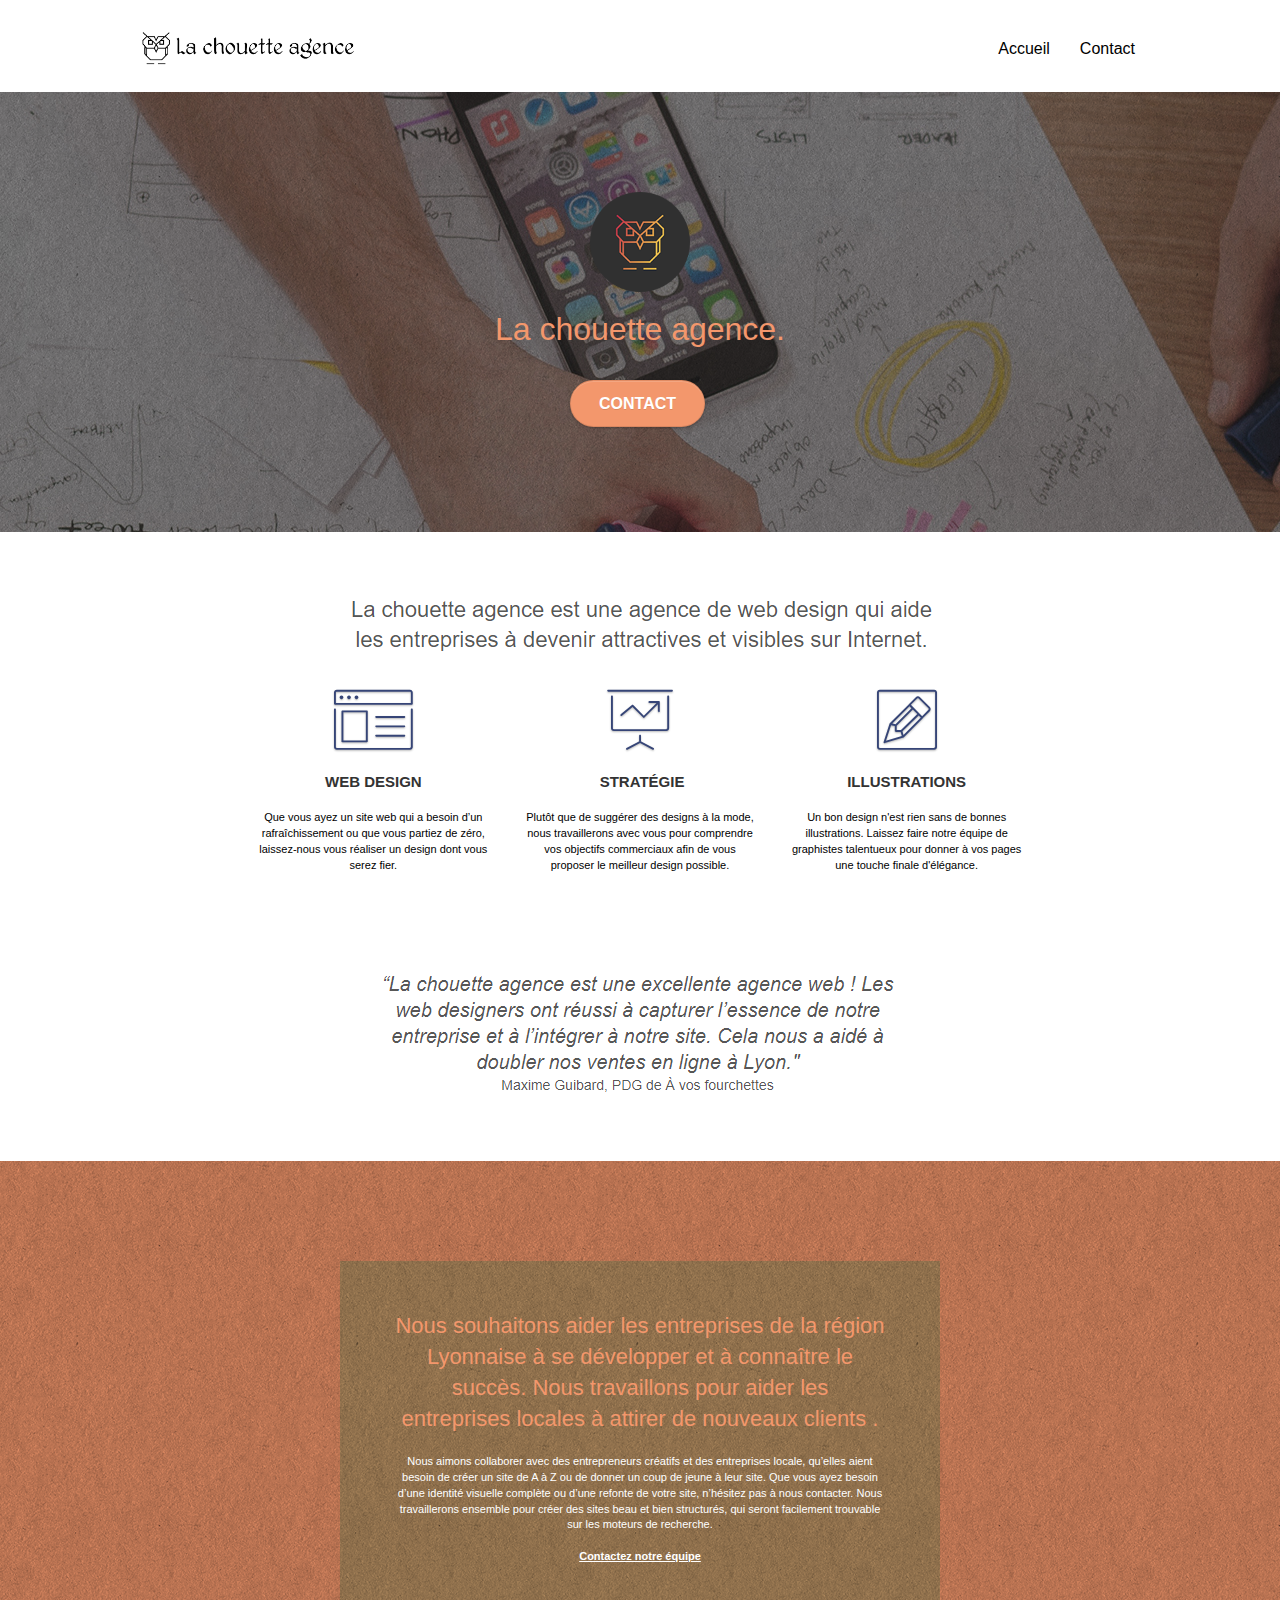
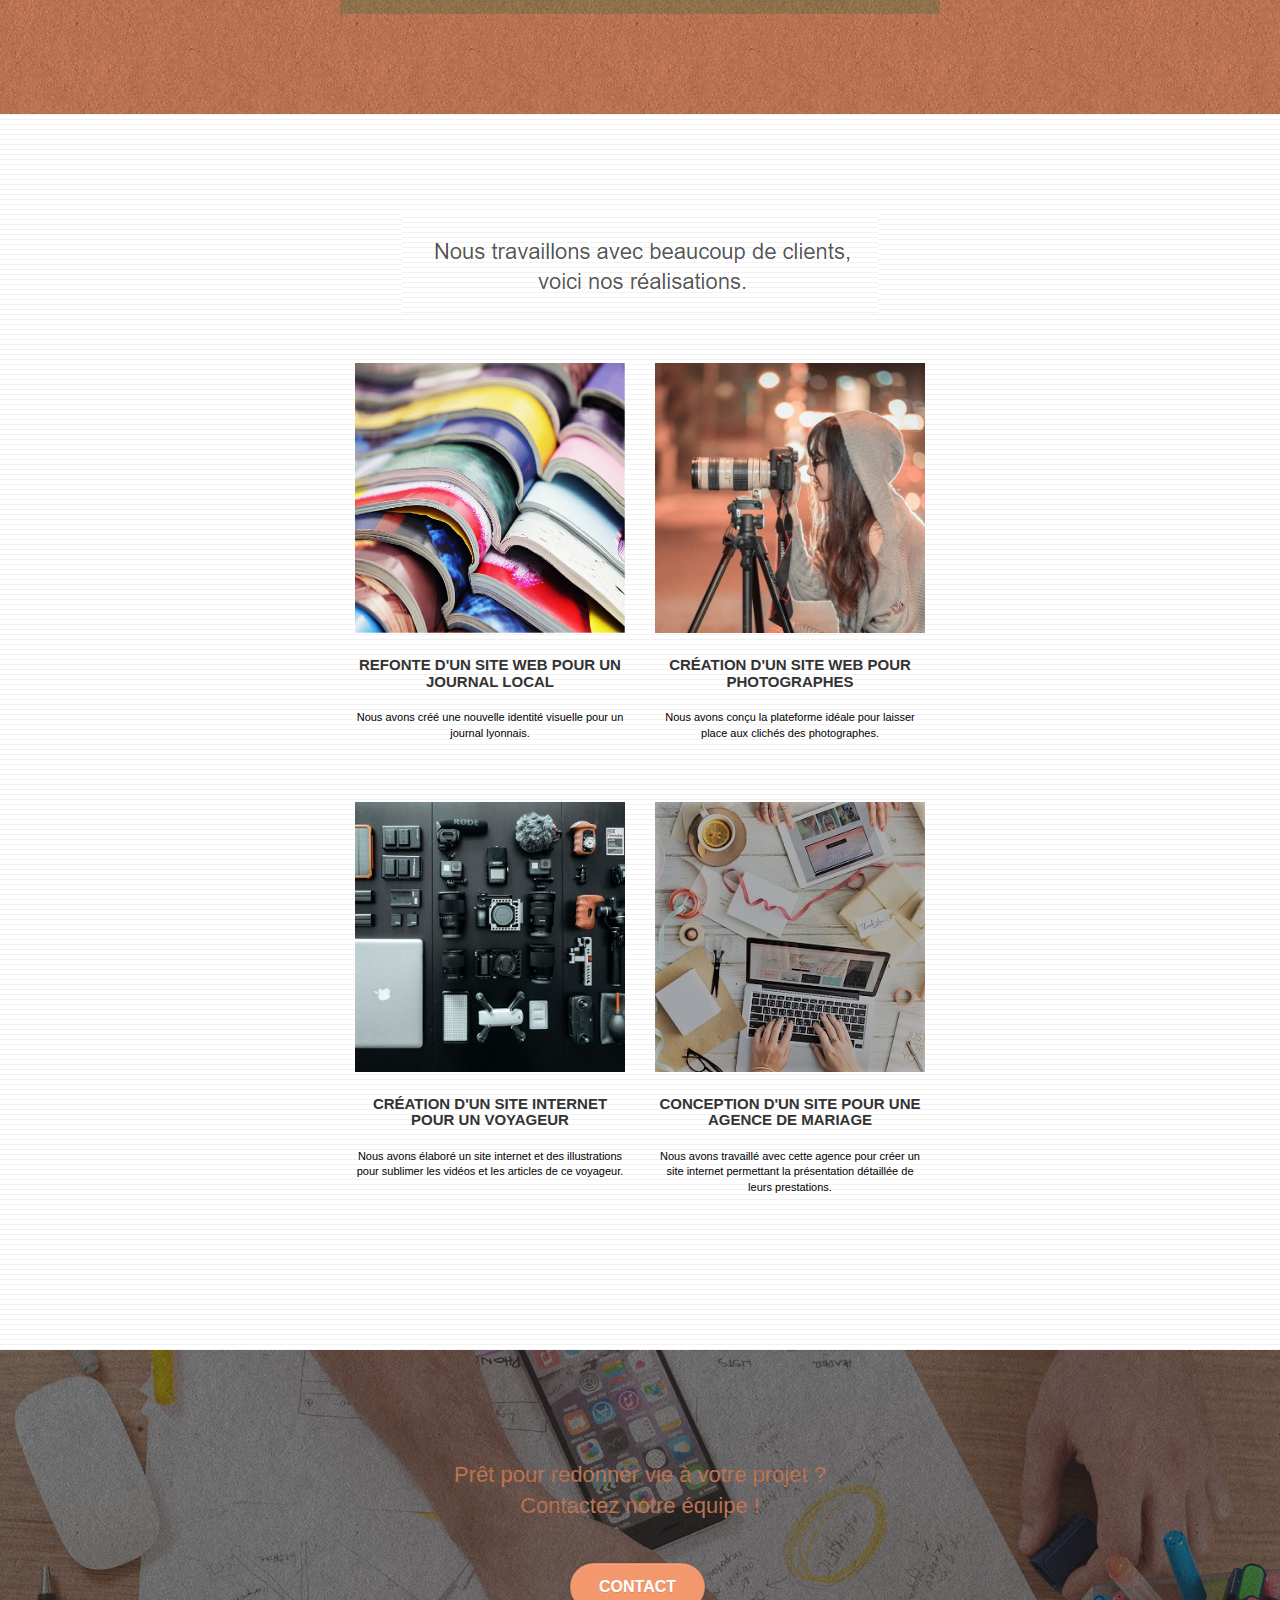
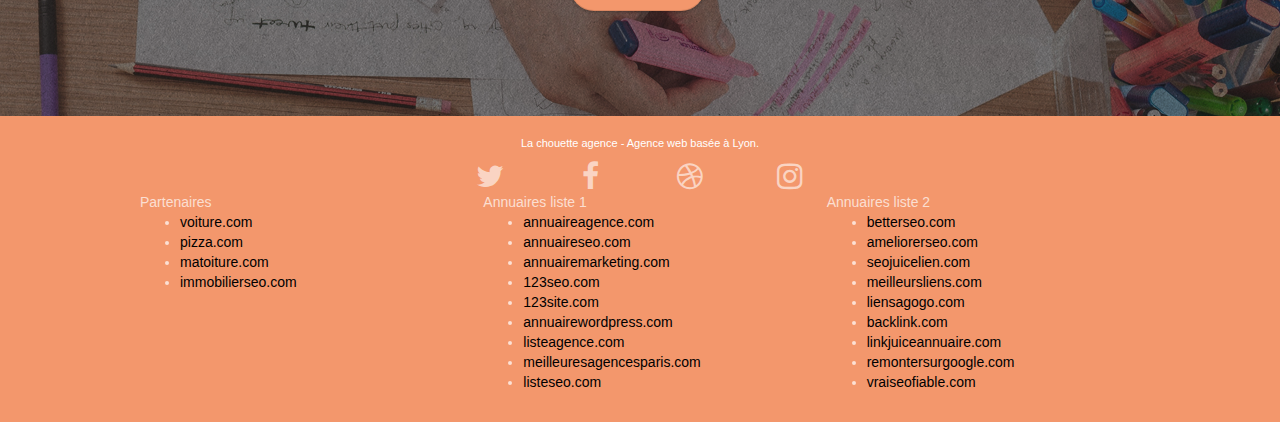
==== index.html @ 5f32a8c5 "ert" ====
<!doctype html>
<html lang="Default">
<head>
    <meta charset="utf-8">
    <meta name="keywords" content="seo, google, site web, site internet, agence design paris, agence design, agence design,agence design,agence design,agence design,agence design,agence design,agence design,agence design">
    <meta name="description" content="">
    <meta name="viewport" content="width=device-width, initial-scale=1.0, viewport-fit=cover">
    <link rel="shortcut icon" type="image/png" href="favicon.jpg">
    
	<link rel="stylesheet" type="text/css" href="./css/bootstrap.css">
	<link rel="stylesheet" type="text/css" href="style.css">
	<link rel="stylesheet" type="text/css" href="./css/font-awesome.css">
	<link rel="stylesheet" type="text/css" href="./css/et-line.css">
	
    
	<script src="./js/jquery-2.1.0.js"></script>
	<script src="./js/bootstrap.js"></script>
	<script src="./js/blocs.js"></script>
	<script src="./js/jquery.touchSwipe.js" defer></script>
	<script src="./js/gmaps.js"></script>

    <title>.</title>

    
<!-- Analytics -->
 
<!-- Analytics END -->
    
</head>
<body>
<!-- Principal conteneur -->
<div class="page-container">
    
<!-- bloc-0 -->
<div class="bloc bgc-white l-bloc " id="bloc-0">
	<div class="container bloc-sm">

		<nav class="navbar row">
			<div class="navbar-header">
				
				<a class="navbar-brand" href="index.html"><img src="img/la-chouette-agence.png" alt="paris web design logo agence web meilleure agence" height="40" /></a>
				
				<button id="nav-toggle" type="button" class="ui-navbar-toggle navbar-toggle" data-toggle="collapse" data-target=".navbar-1">
					<span class="sr-only">Toggle navigation</span><span class="icon-bar"></span><span class="icon-bar"></span><span class="icon-bar"></span>
				</button>
			</div>
			<div class="collapse navbar-collapse navbar-1 special-dropdown-nav">
				<ul class="site-navigation nav navbar-nav">
					<li>
						<a href="index.html">Accueil</a>
					</li>
					<li>
					</li>
					<li>
						<a href="page2.html">Contact</a>
					</li>
				</ul>
			</div>
		</nav>
	</div>
</div>
<!-- bloc-0 END -->

<!-- bloc-1-presentation -->
<div class="bloc bgc-dark-slate-blue bg-banniere d-bloc bg-t-edge bloc-bg-texture texture-paper b-parallax" id="bloc-1-hero">
	<div class="container bloc-lg">
		<div class="row tight-width-whitespace">
			<div class="col-sm-12">
				<img src="img/logo.png" class="center-block image-resize-mode" width="100" alt="La chouette agence, agence web paris, création logo paris" />
				<h1 class="text-center hero-bloc-text tc-white ">
					La chouette agence.
				</h1>
				<div class="text-center">
					<a href="page2.html" class="btn btn-lg btn-clean btn-rd cta-hero btn-atomic-tangerine" id="cta-hero">Contact</a>
				</div>
			</div>
		</div>
	</div>
</div>
<!-- bloc-1-presentation END -->

<!-- bloc-2-services -->
<div class="bloc bgc-white l-bloc" id="bloc-2-services">
	<div class="container bloc-md">
		<div class="row">
			<div class="col-sm-12 text-center">
				<img alt="agence web, agence web paris, web design paris, stratégie web" src="img/title.png" />
			</div>
		</div>
		<div class="row voffset-lg med-width-whitespace">
			<div class="col-sm-4">
				<div class="text-center">
					<span class="et-icon-browser sm-shadow icon-dark-slate-blue icons icon-lg"></span>
				</div>
				<h3 class="mg-md text-center">
					Web design
				</h3>
				<p class="text-center ">
					Que vous ayez un site web qui a besoin d&rsquo;un rafraîchissement ou que vous partiez de zéro, laissez-nous vous réaliser un design dont vous serez fier.
				</p>
			</div>
			<div class="col-sm-4">
				<div class="text-center">
					<span class="et-icon-presentation sm-shadow icon-dark-slate-blue icons icon-lg"></span>
				</div>
				<h3 class="mg-md text-center">
					&nbsp;Stratégie
				</h3>
				<p class="text-center ">
					Plutôt que de suggérer des designs à la mode, nous travaillerons avec vous pour comprendre vos objectifs commerciaux afin de vous proposer le meilleur design possible.<br>
				</p>
			</div>
			<div class="col-sm-4">
				<div class="text-center">
					<span class="et-icon-edit sm-shadow icon-dark-slate-blue icons icon-lg"></span>
				</div>
				<h3 class="mg-md text-center">
					Illustrations
				</h3>
				<p class="text-center ">
					Un bon design n'est rien sans de bonnes illustrations. Laissez faire notre équipe de graphistes talentueux pour donner à vos pages une touche finale d'élégance.
				</p>
			</div>
		</div>
		<div class="row voffset-lg voffset">
			<div class="col-xs-12 col-md-8 col-md-offset-2 text-center">
				<img alt="agence web, agence web paris, web design paris, stratégie web" src="img/citation.png" />

			</div>
		</div>
	</div>
</div>
<!-- bloc-2-services END -->

<!-- bloc-3-what-i-do -->
<div class="bloc tc-white bgc-atomic-tangerine bg-presentation d-bloc bloc-bg-texture texture-paper b-parallax" id="bloc-3-what-i-do">
	<div class="container bloc-lg">
		<div class="row tight-width-whitespace black-background">
			<div class="col-sm-12">
				<h2 class="mg-md text-center tc-white">
					Nous souhaitons aider les entreprises de la région Lyonnaise à se développer et à connaître le succès. Nous travaillons pour aider les entreprises locales à attirer de nouveaux clients .<br>
				</h2>
				<p class="text-center white">
					Nous aimons collaborer avec des entrepreneurs créatifs et des entreprises locale, qu’elles aient besoin de créer un site de A à Z ou de donner un coup de jeune à leur site. Que vous ayez besoin d’une identité visuelle complète ou d’une refonte de votre site, n’hésitez pas à nous contacter. Nous travaillerons ensemble pour créer des sites beau et bien structurés, qui seront facilement trouvable sur les moteurs de recherche. <br><br><a class="ltc-white bold-link" href="page2.html">Contactez notre équipe</a><br>
				</p>
			</div>
		</div>
	</div>
</div>
<!-- bloc-3-what-i-do END -->

<!-- bloc-4-portfolio -->
<div class="bloc bgc-white bg-lines-h2-bg bg-repeat l-bloc" id="bloc-4-portfolio">
	<div class="container bloc-lg">
		<div class="row">
			<div class="col-sm-12 text-center">
				<img alt="agence web, agence web paris, web design paris, stratégie web" src="img/title2.png" />
			</div>
		</div>
		<div class="row tight-width-whitespace portfolio-row">
			<div class="col-sm-6">
				<a href="#" data-lightbox="img/1.jpg" data-gallery-id="gallery-1" data-caption="Refonte d'un site web pour un journal local" data-frame="snapshot-lb"><img src="img/1.jpg" alt="paris web design logo agence web meilleure agence et refonte site web journal" class="img-responsive portfolio-thumb" /></a>
				<h3 class="mg-md text-center">
					Refonte d'un site web pour un journal local
				</h3>
				<p class="text-center">
					Nous avons créé une nouvelle identité visuelle pour un journal lyonnais.
				</p>
			</div>
			<div class="col-sm-6">
				<a href="#" data-lightbox="img/2.jpg" data-gallery-id="gallery-1" data-caption="Création d'un site web pour photographes" data-frame="snapshot-lb"><img src="img/2.jpg" class="img-responsive portfolio-thumb" alt="paris web design logo agence web meilleure agence, Création d'un site web pour photographes" /></a>
				<h3 class="mg-md text-center">
					Création d'un site web pour photographes
				</h3>
				<p class="text-center">
					Nous avons conçu la plateforme idéale pour laisser place aux clichés des photographes.
				</p>
			</div>
		</div>
		<div class="row tight-width-whitespace portfolio-row">
			<div class="col-sm-6">
				<a href="#" data-lightbox="img/3.bmp" data-gallery-id="gallery-1" data-caption="Création d'un site internet pour un voyageur" data-frame="snapshot-lb"><img src="img/3.bmp" class="img-responsive portfolio-thumb" alt="paris web design logo agence web meilleure agence, Création d'un site web pour voyageur"/></a>
				<h3 class="mg-md text-center">
					Création d'un site internet pour un voyageur
				</h3>
				<p class="text-center">
					Nous avons élaboré un site internet et des illustrations pour sublimer les vidéos et les articles de ce voyageur.
				</p>
			</div>
			<div class="col-sm-6">
				<a href="#" data-lightbox="img/4.bmp" data-gallery-id="gallery-1" data-caption="Conception d'un site pour une agence de mariage" data-frame="snapshot-lb"><img src="img/4.bmp" class="img-responsive portfolio-thumb" alt="paris web design logo agence web meilleure agence, Création d'un site web pour agence de mariage" /></a>
				<h3 class="mg-md text-center">
					Conception d'un site pour une agence de mariage
				</h3>
				<p class="text-center">
					Nous avons travaillé avec cette agence pour créer un site internet permettant la présentation détaillée de leurs prestations.
				</p>
			</div>
		</div>
	</div>
</div>
<!-- bloc-4-portfolio END -->

<!-- bloc-5-cta -->
<div class="bloc bgc-dark-slate-blue bg-banniere d-bloc bloc-bg-texture texture-paper" id="bloc-5-cta">
	<div class="container bloc-lg">
		<div class="row">
			<h2 class="mg-md text-center tc-white">
				Prêt pour redonner vie à votre projet ?<br>Contactez notre équipe !
			</h2>
			<div class="col-sm-12 text-center">
				<a href="page2.html" class="btn btn-atomic-tangerine btn-clean btn-rd btn-lg cta-hero">Contact</a>
			</div>
		</div>
	</div>
</div>
<!-- bloc-5-cta END -->

<!-- Footer - bloc-8 -->
<div class="bloc bgc-atomic-tangerine d-bloc" id="bloc-8">
	<div class="container bloc-sm">
		<div class="row">
			<div class="col-sm-12">
				<p class="text-center white">
					La chouette agence - Agence web basée à Lyon.<br>
				</p>
				<div class="row row-no-gutters social">
					<div class="col-sm-3">
						<div class="text-center">
							<a class="social" href="index.html"><span class="fa fa-twitter icon-md"></span></a>
						</div>
					</div>
					<div class="col-sm-3">
						<div class="text-center">
							<a class="social" href="index.html"><span class="fa fa-facebook icon-md"></span></a>
						</div>
					</div>
					<div class="col-sm-3">
						<div class="text-center">
							<a class="social" href="index.html"><span class="fa fa-dribbble icon-md"></span></a>
						</div>
					</div>
					<div class="col-sm-3">
						<div class="text-center">
							<a class="social" href="index.html"><span class="fa fa-instagram icon-md"></span></a>
						</div>
					</div>
					
				</div>
				<div class="row">
					<div class="col-sm-4">
						Partenaires
							<ul>
								<li><a href="voiture.com">voiture.com</a></li>
								<li><a href="pizza.com">pizza.com</a></li>
								<li><a href="matoiture.com">matoiture.com</a></li>
								<li><a href="immobilierseo.com">immobilierseo.com</a></li>
							</ul>		
					</div>
					<div class="col-sm-4">
						Annuaires liste 1
						<ul>
							<li><a href="annuaireagence.com">annuaireagence.com</a></li>
							<li><a href="annuaireseo.com">annuaireseo.com</a></li>
							<li><a href="annuairemarketing.com">annuairemarketing.com</a></li>
							<li><a href="123seoture.com">123seo.com</a></li>
							<li><a href="123site.com">123site.com</a></li>
							<li><a href="annuairewordpress.com">annuairewordpress.com</a></li>
							<li><a href="listeagence.com">listeagence.com</a></li>
							<li><a href="meilleuresagencesparis.com">meilleuresagencesparis.com</a></li>
							<li><a href="listeseo.com">listeseo.com</a></li>
						</ul>
					</div>
					<div class="col-sm-4">
						Annuaires liste 2
						<ul>
							<li><a href="betterseo.com">betterseo.com</a></li>
							<li><a href="ameliorerseo.com">ameliorerseo.com</a></li>
							<li><a href="seojuicelien.com">seojuicelien.com</a></li>
							<li><a href="meilleursliens.com">meilleursliens.com</a></li>
							<li><a href="liensagogo.com">liensagogo.com</a></li>
							<li><a href="backlink.com">backlink.com</a></li>
							<li><a href="linkjuiceannuaire.com">linkjuiceannuaire.com</a></li>
							<li><a href="remontersurgoogle.com">remontersurgoogle.com</a></li>
							<li><a href="vraiseofiable.com">vraiseofiable.com</a></li>
						</ul>
					</div>
				</div>
			</div>
		</div>
	</div>
</div>
<!-- Footer - bloc-8 END -->

</div>
<!-- Principal conteneur END -->
    

</body>
</html>
---- style.css ----
body {
    margin: 0;
    padding: 0;
    background: #FFF;
    overflow-x: hidden;
    -webkit-font-smoothing: antialiased;
    -moz-osx-font-smoothing: grayscale;
}
a{
    color: #000000!important;
}
a,
button {
    transition: all .3s ease-in-out;
    outline: none!important;
}

a:hover {
    text-decoration: none;
    cursor: pointer;
}

#page-loading-blocs-notifaction {
    position: fixed;
    top: 0;
    bottom: 0;
    width: 100%;
    z-index: 100000;
    background: #FFFFFF url("img/pageload-spinner.gif") no-repeat center center;
}

.bloc {
    width: 100%;
    clear: both;
    background: 50% 50% no-repeat;
    padding: 0 50px;
    -webkit-background-size: cover;
    -moz-background-size: cover;
    -o-background-size: cover;
    background-size: cover;
    position: relative;
}

.bloc .container {
    padding-left: 0;
    padding-right: 0;
}

.bloc-lg {
    padding: 100px 50px;
}

.bloc-md {
    padding: 50px;
}

.bloc-sm {
    padding: 20px 50px;
}

.bg-center,
.bg-l-edge,
.bg-r-edge,
.bg-t-edge,
.bg-b-edge,
.bg-tl-edge,
.bg-bl-edge,
.bg-tr-edge,
.bg-br-edge,
.bg-repeat {
    -webkit-background-size: auto!important;
    -moz-background-size: auto!important;
    -o-background-size: auto!important;
    background-size: auto!important;
}

.bg-repeat {
    background: repeat;
}

.bg-t-edge {
    background: top no-repeat;
}

.bloc-bg-texture::before {
    content: "";
    background-size: 2px 2px;
    position: absolute;
    top: 0;
    bottom: 0;
    left: 0;
    right: 0;
}

.texture-paper::before {
    background: url("img/texture-paper.png");
    background-size: 280px 280px;
}

.b-parallax {
    background-attachment: fixed;
}

.d-bloc {
    color: rgba(255, 255, 255, .7);
}

.d-bloc button:hover {
    color: rgba(255, 255, 255, .9);
}

.d-bloc .icon-round,
.d-bloc .icon-square,
.d-bloc .icon-rounded,
.d-bloc .icon-semi-rounded-a,
.d-bloc .icon-semi-rounded-b {
    border-color: rgba(255, 255, 255, .9);
}

.d-bloc .divider-h span {
    border-color: rgba(255, 255, 255, .2);
}

.d-bloc .a-btn,
.d-bloc .navbar a,
.d-bloc .navbar-brand,
.d-bloc a .icon-sm,
.d-bloc a .icon-md,
.d-bloc a .icon-lg,
.d-bloc a .icon-xl,
.d-bloc h1 a,
.d-bloc h2 a,
.d-bloc h3 a,
.d-bloc h4 a,
.d-bloc h5 a,
.d-bloc h6 a,
.d-bloc p a {
    color: rgba(255, 255, 255, .6);
}

.d-bloc .a-btn:hover,
.d-bloc .navbar a:hover,
.d-bloc .navbar-brand:hover,
.d-bloc a:hover .icon-sm,
.d-bloc a:hover .icon-md,
.d-bloc a:hover .icon-lg,
.d-bloc a:hover .icon-xl,
.d-bloc h1 a:hover,
.d-bloc h2 a:hover,
.d-bloc h3 a:hover,
.d-bloc h4 a:hover,
.d-bloc h5 a:hover,
.d-bloc h6 a:hover,
.d-bloc p a:hover {
    color: rgba(255, 255, 255, 1);
}

.d-bloc .navbar-toggle .icon-bar {
    background: rgba(255, 255, 255, 1);
}

.d-bloc .btn-wire,
.d-bloc .btn-wire:hover {
    color: rgba(255, 255, 255, 1);
    border-color: rgba(255, 255, 255, 1);
}

.d-bloc .panel {
    color: rgba(0, 0, 0, .5);
}

.d-bloc .panel button:hover {
    color: rgba(0, 0, 0, .7);
}

.d-bloc .panel icon {
    border-color: rgba(0, 0, 0, .7);
}

.d-bloc .panel .divider-h span {
    border-color: rgba(0, 0, 0, .1);
}

.d-bloc .panel .a-btn {
    color: rgba(0, 0, 0, .6);
}

.d-bloc .panel .a-btn:hover {
    color: rgba(0, 0, 0, 1);
}

.d-bloc .panel .btn-wire,
.d-bloc .panel .btn-wire:hover {
    color: rgba(0, 0, 0, .7);
    border-color: rgba(0, 0, 0, .3);
}

.d-bloc .panel,
.l-bloc {
    color: rgba(0, 0, 0, .5);
}

.d-bloc .panel button:hover,
.l-bloc button:hover {
    color: rgba(0, 0, 0, .7);
}

.l-bloc .icon-round,
.l-bloc .icon-square,
.l-bloc .icon-rounded,
.l-bloc .icon-semi-rounded-a,
.l-bloc .icon-semi-rounded-b {
    border-color: rgba(0, 0, 0, .7);
}

.d-bloc .panel .divider-h span,
.l-bloc .divider-h span {
    border-color: rgba(0, 0, 0, .1);
}

.d-bloc .panel .a-btn,
.l-bloc .a-btn,
.l-bloc .navbar a,
.l-bloc .navbar-brand,
.l-bloc a .icon-sm,
.l-bloc a .icon-md,
.l-bloc a .icon-lg,
.l-bloc a .icon-xl,
.l-bloc h1 a,
.l-bloc h2 a,
.l-bloc h3 a,
.l-bloc h4 a,
.l-bloc h5 a,
.l-bloc h6 a,
.l-bloc p a {
    color: rgba(0, 0, 0, .6);
}

.d-bloc .panel .a-btn:hover,
.l-bloc .a-btn:hover,
.l-bloc .navbar a:hover,
.l-bloc .navbar-brand:hover,
.l-bloc a:hover .icon-sm,
.l-bloc a:hover .icon-md,
.l-bloc a:hover .icon-lg,
.l-bloc a:hover .icon-xl,
.l-bloc h1 a:hover,
.l-bloc h2 a:hover,
.l-bloc h3 a:hover,
.l-bloc h4 a:hover,
.l-bloc h5 a:hover,
.l-bloc h6 a:hover,
.l-bloc p a:hover {
    color: rgba(0, 0, 0, 1);
}

.l-bloc .navbar-toggle .icon-bar {
    color: rgba(0, 0, 0, .6);
}

.d-bloc .panel .btn-wire,
.d-bloc .panel .btn-wire:hover,
.l-bloc .btn-wire,
.l-bloc .btn-wire:hover {
    color: rgba(0, 0, 0, .7);
    border-color: rgba(0, 0, 0, .3);
}

.voffset {
    margin-top: 30px;
}

.voffset-lg {
    margin-top: 80px;
}

.row-no-gutters {
    margin-right: 0;
    margin-left: 0;
}

.row.row-no-gutters > [class^="col-"],
.row.row-no-gutters > [class*=" col-"] {
    padding-right: 0;
    padding-left: 0;
}

#bloc-1-hero h1 {
    font-size: 32px;
}

.navbar {
    margin-bottom: 0;
    z-index: 1;
}

.navbar-brand {
    height: auto;
    padding: 3px 15px;
    font-size: 25px;
    font-weight: normal;
    font-weight: 600;
    line-height: 44px;
}

.navbar-brand img {
    max-height: 200px;
    margin: 0 5px 0 0;
    display: inline;
}

.navbar-brand img[src$=svg] {
    min-width: 100px;
}

.nav-center .navbar-brand img {
    margin: 0;
}

.navbar .nav {
    padding-top: 2px;
    margin-right: -16px;
    float: right;
    z-index: 1;
}

.nav > li {
    float: left;
    margin-top: 4px;
    font-size: 16px;
}

.navbar-nav .open .dropdown-menu > li > a {
    text-align: inherit;
}

.nav > li a:hover,
.nav > li a:focus {
    background: transparent;
}

.navbar-toggle {
    margin: 10px 10px 0 0;
    border: 0px;
}

.navbar-toggle:hover {
    background: transparent!important;
}

.navbar-toggle .icon-bar {
    background-color: rgba(0, 0, 0, .5);
    width: 26px;
}

.nav-invert .navbar .nav {
    float: left;
}

.nav-invert .navbar-header,
.nav-invert .navbar-brand {
    float: right;
    position: relative;
    z-index: 2;
}

@media (min-width: 768px) {
    .site-navigation {
        position: absolute;
        top: 50%;
        right: 20px;
        transform: translate(0, -50%);
        -webkit-transform: translateY(-50%);
    }
    .nav > li .dropdown-menu a,
    .nav > li .dropdown-menu a:hover {
        color: #484848;
    }
    .nav-invert .site-navigation {
        left: 0;
        right: 0;
    }
    .nav-center {
        text-align: center;
    }
    .nav-center .navbar-header {
        width: 100%;
    }
    .nav-center .navbar-header,
    .nav-center .navbar-brand,
    .nav-center .nav > li {
        float: none;
        display: inline-block;
    }
    .nav-center .site-navigation {
        position: relative;
        width: 100%;
        right: 0;
        margin-right: 0px;
        margin-top: 20px;
    }
    .nav-center.mini-nav .navbar-toggle {
        float: none;
        margin: 10px auto 0;
    }
}

.nav > li > .dropdown a {
    background: none!important;
    display: block;
    padding: 14px 15px;
}

nav .caret {
    margin: 0 5px;
}

.dropdown-menu .dropdown-menu {
    top: -8px;
    left: 100%;
}

.dropdown-menu .dropmenu-flow-right {
    top: 100%;
    left: 0;
    margin-left: -1px;
    border-top-left-radius: 0;
    border-top-right-radius: 0;
}

.dropdown-menu .dropdown span {
    border: 4px solid black;
    border-top-color: transparent;
    border-right-color: transparent;
    border-bottom-color: transparent;
    margin: 6px -5px 0 0!important;
    float: right;
}

.mg-md {
    margin-top: 10px;
    margin-bottom: 20px;
}

.mg-lg {
    margin-top: 10px;
    margin-bottom: 40px;
}

.btn {
    margin: 0 5px 5px 0;
}

.btn.pull-right {
    margin: 0 0 5px 5px;
}

.btn-d,
.btn-d:hover,
.btn-d:focus {
    color: #FFF;
    background: rgba(0, 0, 0, .3);
}

button {
    outline: none!important;
}

.btn-rd {
    border-radius: 40px;
}

.btn-clean {
    border: 1px solid rgba(0, 0, 0, .08);
    border-bottom-color: rgba(0, 0, 0, .1);
    text-shadow: 0 1px 0 rgba(0, 0, 1, .1);
    box-shadow: 0 1px 3px rgba(0, 0, 1, .25), inset 0 1px 0 0 rgba(255, 255, 255, .15);
}

.icon-md {
    font-size: 30px!important;
}

.icon-lg {
    font-size: 60px!important;
}

.sm-shadow {
    text-shadow: 0 1px 2px rgba(0, 0, 0, .3);
}

.panel-sq,
.panel-sq .panel-heading,
.panel-sq .panel-footer {
    border-radius: 0;
}

.panel-rd {
    border-radius: 30px;
}

.panel-rd .panel-heading {
    border-radius: 29px 29px 0 0;
}

.panel-rd .panel-footer {
    border-radius: 0 0 29px 29px;
}

.form-control {
    border-color: rgba(0, 0, 0, .1);
    box-shadow: none;
}

.scrollToTop {
    width: 40px;
    height: 40px;
    position: fixed;
    bottom: 20px;
    right: 20px;
    opacity: 0;
    z-index: 500;
    transition: all .3s ease-in-out;
}

.scrollToTop span {
    margin-top: 6px;
}

.showScrollTop {
    font-size: 14px;
    opacity: 1;
}

a[data-lightbox] {
    position: relative;
    display: block;
    text-align: center;
}

a[data-lightbox]:hover::before {
    content: "+";
    font-family: "HelveticaNeue-Light", "Helvetica Neue Light", "Helvetica Neue", Helvetica, Arial;
    font-size: 32px;
    width: 50px;
    height: 50px;
    margin-left: -25px;
    border-radius: 50%;
    background: rgba(0, 0, 0, .6);
    color: #FFF;
    font-weight: 100;
    z-index: 1;
    position: absolute;
    top: 50%;
    transform: translateY(-50%);
    -webkit-transform: translateY(-50%);
}

a[data-lightbox]:hover img {
    opacity: 0.6;
    -webkit-animation-fill-mode: none;
    animation-fill-mode: none;
}

#lightbox-modal {
    display: flex;
    align-items: center;
}

#lightbox-modal .modal-dialog {
    width: 90%;
    max-width: 900px;
    margin: 0 auto 0;
}

#lightbox-modal .modal-dialog img {
    max-height: 90vh;
    margin: 0 auto;
}

.lightbox-caption {
    padding: 20px;
    color: #FFF;
    background: rgba(0, 0, 0, .5);
    position: absolute;
    left: 15px;
    right: 15px;
    bottom: 5px;
}

.close-lightbox {
    color: #FFF;
    font-size: 30px;
    position: absolute;
    top: 20px;
    right: 20px;
    z-index: 20;
    background: rgba(0, 0, 0, .5);
    border: none;
    line-height: 30px;
    padding: 0 9px 5px;
    opacity: 0.3;
}

.close-lightbox:hover,
.next-lightbox:hover,
.prev-lightbox:hover {
    opacity: 1.0;
    color: #FFF;
}

.next-lightbox,
.prev-lightbox {
    font-size: 20px;
    color: rgba(255, 255, 255, .9);
    background: rgba(0, 0, 0, .5);
    transition: all .2s ease-in-out;
    position: absolute;
    top: 45%;
    z-index: 1;
    opacity: 0.4;
}

.next-lightbox {
    padding: 6px 8px 1px 13px;
    right: 25px;
}

.prev-lightbox {
    padding: 6px 13px 1px 10px;
    left: 25px;
}

.snapshot-lb .modal-body {
    padding-bottom: 45px;
}

.snapshot-lb .lightbox-caption {
    padding: 0;
    color: rgba(0, 0, 0, .5);
    background: none;
}

h1,
h2,
h3,
h4,
h5,
h6,
p,
label,
.btn,
a {
    font-family: "helvetica";
    font-weight: 400;
    color: black!important;
}

.container {
    max-width: 1000px;
}

.hero-bloc-text {
    font-size: 38px;
}

.hero-bloc-text-sub {
    font-size: 36px;
}

.statement-bloc-text {
    line-height: 26px;
    font-style: italic;
    font-size: 20px;
    text-align: center;
    font-weight: lighter;
    max-width: 520px;
    margin: auto auto auto auto;
}

p {
    font-size: 11px;
}

.tight-width-whitespace {
    max-width: 600px;
    margin: auto auto auto auto;
}

.h1 {
    font-size: 20px;
    font-family: "Open Sans";
}

.cta-hero {
    margin-top: 22px;
    color: #FFFFFF!important;
    text-transform: uppercase;
    padding: 12px 28px 12px 28px;
    font-size: 16px;
    font-weight: 700;
}

.social {
    max-width: 400px;
    margin: auto auto auto auto;
}

h2 {
    font-size: 22px;
    line-height: 1.4em;
}

h3 {
    font-size: 15px;
    text-transform: uppercase;
    font-weight: 700;
    color: #333333!important;
}

.med-width-whitespace {
    max-width: 800px;
    margin: auto auto auto auto;
    box-shadow: 0px 0px 0px #000000;
}

h1 {
    color: #333333!important;
}

h4 {
    color: #333333!important;
}

.icons {
    margin-bottom: 14px;
    margin-top: 24px;
}

.white {
    color: #FFFFFF!important;
}

.portfolio-thumb {
    margin-bottom: 24px;
}

.portfolio-row {
    margin-bottom: 44px;
    margin-top: 50px;
}

.avatar {
    box-shadow: 0px 4px 9px rgba(0, 0, 0, 0.3);
}

.black-background {
    background-color: rgba(165, 147, 99, 0.7);
    padding: 40px 40px 40px 40px;
}

.bold-link {
    font-weight: 900;
    text-decoration: underline!important;
}

.bgc-white {
    background-color: #FFFFFF;
}

.bgc-dark-slate-blue {
    background-color: #364577;
}

.bgc-atomic-tangerine {
    background-color: #F3976C;
}

.tc-white {
    color: #F3976C!important;
}

.btn-atomic-tangerine {
    background: #F3976C;
    color: #FFFFFF!important;
}

.btn-atomic-tangerine:hover {
    background: #c27956!important;
    color: #FFFFFF!important;
}

.ltc-white {
    color: #FFFFFF!important;
}

.ltc-white:hover {
    color: #cccccc!important;
}

.ltc-atomic-tangerine {
    color: #F3976C!important;
}

.ltc-atomic-tangerine:hover {
    color: #c27956!important;
}

.icon-dark-slate-blue {
    color: #364577!important;
    border-color: #364577!important;
}

.bg-dots-bg {
    background-image: url("img/dots-bg.png");
}

.bg-lines-h2-bg {
    background-image: url("img/lines-h2-bg.png");
}

.bg-banniere {
    background-image: url("img/la-chouette-agence-banniere.jpg");
}

.bg-presentation {
    background-image: url("img/image-de-presentation.bmp");
}

@media (max-width: 1024px) {
    .bloc {
        padding-left: 20px;
        padding-right: 20px;
    }
    .bloc.full-width-bloc,
    .bloc-tile-2.full-width-bloc .container,
    .bloc-tile-3.full-width-bloc .container,
    .bloc-tile-4.full-width-bloc .container {
        padding-left: 0;
        padding-right: 0;
    }
}

@media (max-width: 992px) and (min-width: 768px) {
    .navbar .nav {
        max-width: 80%
    }
    .nav-center.navbar .nav {
        max-width: 100%
    }
}

@media only screen and (min-device-width: 768px) and (max-device-width: 1024px) and (orientation: landscape) {
    .b-parallax {
        background-attachment: scroll;
    }
}

@media only screen and (min-device-width: 1024px) and (max-device-width: 1366px) and (-webkit-min-device-pixel-ratio: 1.5) {
    .b-parallax {
        background-attachment: scroll;
    }
}

@media (max-width: 991px) {
    .container {
        width: 100%;
    }
    .b-parallax {
        background-attachment: scroll;
    }
    .page-container,
    #hero-bloc {
        overflow-x: hidden;
        position: relative;
    }
    .bloc {
        padding-left: constant(safe-area-inset-left);
        padding-right: constant(safe-area-inset-right);
    }
    .bloc-group,
    .bloc-group .bloc {
        display: block;
        width: 100%;
    }
    .bloc-fill-screen .fill-bloc-top-edge,
    .bloc-fill-screen .fill-bloc-bottom-edge {
        padding: 0 20px;
        padding-left: constant(safe-area-inset-left);
        padding-right: constant(safe-area-inset-right);
    }
}

@media (max-width: 767px) {
    .page-container {
        overflow-x: hidden;
        position: relative;
    }
    h1,
    h2,
    h3,
    h4,
    h5,
    h6,
    p,
    #disqus_thread {
        padding-left: 10px!important;
        padding-right: 10px!important;
        color: #000000!important;
    }
    .b-parallax {
        background-attachment: scroll;
    }
    .navbar .nav {
        padding-top: 0;
        border-top: 1px solid rgba(0, 0, 0, .2);
        float: none!important;
    }
    .navbar.row {
        margin-left: 0;
        margin-right: 0;
    }
    .site-navigation {
        position: inherit;
        transform: none;
        -webkit-transform: none;
        -ms-transform: none;
    }
    .nav > li {
        margin-top: 0;
        border-bottom: 1px solid rgba(0, 0, 0, .1);
        background: rgba(0, 0, 0, .05);
        text-align: left;
        padding-left: 15px;
        width: 100%;
    }
    .nav > li:hover {
        background: rgba(0, 0, 0, .08);
    }
    .dropdown .dropdown a .caret {
        float: none;
        margin: 5px 0 0 10px!important;
        border: 4px solid black;
        border-bottom-color: transparent;
        border-right-color: transparent;
        border-left-color: transparent;
    }
    #hero-bloc .navbar .nav {
        background: rgba(0, 0, 0, .8);
    }
    #hero-bloc .navbar .nav a {
        color: rgba(255, 255, 255, .6);
    }
    .hero {
        padding: 50px 0;
    }
    .hero-nav {
        left: -1px;
        right: -1px;
    }
    .navbar-collapse {
        padding: 0;
        overflow-x: hidden;
        -webkit-box-shadow: none;
        box-shadow: none;
    }
    .navbar-brand img {
        max-height: 40px;
        width: auto;
    }
    .nav-invert .navbar-header {
        float: none;
        width: 100%;
    }
    .nav-invert .navbar-toggle {
        float: left;
        margin-left: 10px;
    }
    .bloc {
        padding-left: 0;
        padding-right: 0;
    }
    .bloc-xxl,
    .bloc-xl,
    .bloc-lg {
        padding: 40px 0;
    }
    .bloc-sm,
    .bloc-md {
        padding-left: 0;
        padding-right: 0;
    }
    .bloc-tile-2 .container,
    .bloc-tile-3 .container,
    .bloc-tile-4 .container,
    .bloc-fill-screen .fill-bloc-top-edge,
    .bloc-fill-screen .fill-bloc-bottom-edge {
        padding-left: 0;
        padding-right: 0;
    }
    .a-block {
        padding: 0 10px;
    }
    .btn-dwn {
        display: none;
    }
    .voffset {
        margin-top: 5px;
    }
    .voffset-md {
        margin-top: 20px;
    }
    .voffset-lg {
        margin-top: 30px;
    }
    form {
        padding: 5px;
    }
    .close-lightbox {
        display: inline-block;
    }
    .blocsapp-device-iphone5 {
        background-size: 216px 425px;
        padding-top: 60px;
        width: 216px;
        height: 425px;
    }
    .blocsapp-device-iphone5 img {
        width: 180px;
        height: 320px;
    }
}

@media (max-width: 400px) {
    .bloc {
        padding-left: 0;
        padding-right: 0;
    }
}

@media (max-width: 767px) {
    .bloc-mob-center-text {
        text-align: center;
    }
}
---- css/et-line.css ----
@font-face {
    font-family: et-line;
    src: url(../fonts/et-line.eot);
    src: url(../fonts/et-line.eot?#iefix) format('embedded-opentype'), url(../fonts/et-line.woff) format('woff'), url(../fonts/et-line.ttf) format('truetype'), url(../fonts/et-line.svg#et-line) format('svg');
    font-weight: 400;
    font-style: normal
}

.et-icon-adjustments,
.et-icon-alarmclock,
.et-icon-anchor,
.et-icon-aperture,
.et-icon-attachment,
.et-icon-bargraph,
.et-icon-basket,
.et-icon-beaker,
.et-icon-bike,
.et-icon-book-open,
.et-icon-briefcase,
.et-icon-browser,
.et-icon-calendar,
.et-icon-camera,
.et-icon-caution,
.et-icon-chat,
.et-icon-circle-compass,
.et-icon-clipboard,
.et-icon-clock,
.et-icon-cloud,
.et-icon-compass,
.et-icon-desktop,
.et-icon-dial,
.et-icon-document,
.et-icon-documents,
.et-icon-download,
.et-icon-dribbble,
.et-icon-edit,
.et-icon-envelope,
.et-icon-expand,
.et-icon-facebook,
.et-icon-flag,
.et-icon-focus,
.et-icon-gears,
.et-icon-genius,
.et-icon-gift,
.et-icon-global,
.et-icon-globe,
.et-icon-googleplus,
.et-icon-grid,
.et-icon-happy,
.et-icon-hazardous,
.et-icon-heart,
.et-icon-hotairballoon,
.et-icon-hourglass,
.et-icon-key,
.et-icon-laptop,
.et-icon-layers,
.et-icon-lifesaver,
.et-icon-lightbulb,
.et-icon-linegraph,
.et-icon-linkedin,
.et-icon-lock,
.et-icon-magnifying-glass,
.et-icon-map,
.et-icon-map-pin,
.et-icon-megaphone,
.et-icon-mic,
.et-icon-mobile,
.et-icon-newspaper,
.et-icon-notebook,
.et-icon-paintbrush,
.et-icon-paperclip,
.et-icon-pencil,
.et-icon-phone,
.et-icon-picture,
.et-icon-pictures,
.et-icon-piechart,
.et-icon-presentation,
.et-icon-pricetags,
.et-icon-printer,
.et-icon-profile-female,
.et-icon-profile-male,
.et-icon-puzzle,
.et-icon-quote,
.et-icon-recycle,
.et-icon-refresh,
.et-icon-ribbon,
.et-icon-rss,
.et-icon-sad,
.et-icon-scissors,
.et-icon-scope,
.et-icon-search,
.et-icon-shield,
.et-icon-speedometer,
.et-icon-strategy,
.et-icon-streetsign,
.et-icon-tablet,
.et-icon-target,
.et-icon-telescope,
.et-icon-toolbox,
.et-icon-tools,
.et-icon-tools-2,
.et-icon-trophy,
.et-icon-tumblr,
.et-icon-twitter,
.et-icon-upload,
.et-icon-video,
.et-icon-wallet,
.et-icon-wine {
    font-family: et-line;
    speak: none;
    font-style: normal;
    font-weight: 400;
    font-variant: normal;
    text-transform: none;
    line-height: 1;
    -webkit-font-smoothing: antialiased;
    -moz-osx-font-smoothing: grayscale;
    display: inline-block
}

.et-icon-mobile:before {
    content: "\e000"
}

.et-icon-laptop:before {
    content: "\e001"
}

.et-icon-desktop:before {
    content: "\e002"
}

.et-icon-tablet:before {
    content: "\e003"
}

.et-icon-phone:before {
    content: "\e004"
}

.et-icon-document:before {
    content: "\e005"
}

.et-icon-documents:before {
    content: "\e006"
}

.et-icon-search:before {
    content: "\e007"
}

.et-icon-clipboard:before {
    content: "\e008"
}

.et-icon-newspaper:before {
    content: "\e009"
}

.et-icon-notebook:before {
    content: "\e00a"
}

.et-icon-book-open:before {
    content: "\e00b"
}

.et-icon-browser:before {
    content: "\e00c"
}

.et-icon-calendar:before {
    content: "\e00d"
}

.et-icon-presentation:before {
    content: "\e00e"
}

.et-icon-picture:before {
    content: "\e00f"
}

.et-icon-pictures:before {
    content: "\e010"
}

.et-icon-video:before {
    content: "\e011"
}

.et-icon-camera:before {
    content: "\e012"
}

.et-icon-printer:before {
    content: "\e013"
}

.et-icon-toolbox:before {
    content: "\e014"
}

.et-icon-briefcase:before {
    content: "\e015"
}

.et-icon-wallet:before {
    content: "\e016"
}

.et-icon-gift:before {
    content: "\e017"
}

.et-icon-bargraph:before {
    content: "\e018"
}

.et-icon-grid:before {
    content: "\e019"
}

.et-icon-expand:before {
    content: "\e01a"
}

.et-icon-focus:before {
    content: "\e01b"
}

.et-icon-edit:before {
    content: "\e01c"
}

.et-icon-adjustments:before {
    content: "\e01d"
}

.et-icon-ribbon:before {
    content: "\e01e"
}

.et-icon-hourglass:before {
    content: "\e01f"
}

.et-icon-lock:before {
    content: "\e020"
}

.et-icon-megaphone:before {
    content: "\e021"
}

.et-icon-shield:before {
    content: "\e022"
}

.et-icon-trophy:before {
    content: "\e023"
}

.et-icon-flag:before {
    content: "\e024"
}

.et-icon-map:before {
    content: "\e025"
}

.et-icon-puzzle:before {
    content: "\e026"
}

.et-icon-basket:before {
    content: "\e027"
}

.et-icon-envelope:before {
    content: "\e028"
}

.et-icon-streetsign:before {
    content: "\e029"
}

.et-icon-telescope:before {
    content: "\e02a"
}

.et-icon-gears:before {
    content: "\e02b"
}

.et-icon-key:before {
    content: "\e02c"
}

.et-icon-paperclip:before {
    content: "\e02d"
}

.et-icon-attachment:before {
    content: "\e02e"
}

.et-icon-pricetags:before {
    content: "\e02f"
}

.et-icon-lightbulb:before {
    content: "\e030"
}

.et-icon-layers:before {
    content: "\e031"
}

.et-icon-pencil:before {
    content: "\e032"
}

.et-icon-tools:before {
    content: "\e033"
}

.et-icon-tools-2:before {
    content: "\e034"
}

.et-icon-scissors:before {
    content: "\e035"
}

.et-icon-paintbrush:before {
    content: "\e036"
}

.et-icon-magnifying-glass:before {
    content: "\e037"
}

.et-icon-circle-compass:before {
    content: "\e038"
}

.et-icon-linegraph:before {
    content: "\e039"
}

.et-icon-mic:before {
    content: "\e03a"
}

.et-icon-strategy:before {
    content: "\e03b"
}

.et-icon-beaker:before {
    content: "\e03c"
}

.et-icon-caution:before {
    content: "\e03d"
}

.et-icon-recycle:before {
    content: "\e03e"
}

.et-icon-anchor:before {
    content: "\e03f"
}

.et-icon-profile-male:before {
    content: "\e040"
}

.et-icon-profile-female:before {
    content: "\e041"
}

.et-icon-bike:before {
    content: "\e042"
}

.et-icon-wine:before {
    content: "\e043"
}

.et-icon-hotairballoon:before {
    content: "\e044"
}

.et-icon-globe:before {
    content: "\e045"
}

.et-icon-genius:before {
    content: "\e046"
}

.et-icon-map-pin:before {
    content: "\e047"
}

.et-icon-dial:before {
    content: "\e048"
}

.et-icon-chat:before {
    content: "\e049"
}

.et-icon-heart:before {
    content: "\e04a"
}

.et-icon-cloud:before {
    content: "\e04b"
}

.et-icon-upload:before {
    content: "\e04c"
}

.et-icon-download:before {
    content: "\e04d"
}

.et-icon-target:before {
    content: "\e04e"
}

.et-icon-hazardous:before {
    content: "\e04f"
}

.et-icon-piechart:before {
    content: "\e050"
}

.et-icon-speedometer:before {
    content: "\e051"
}

.et-icon-global:before {
    content: "\e052"
}

.et-icon-compass:before {
    content: "\e053"
}

.et-icon-lifesaver:before {
    content: "\e054"
}

.et-icon-clock:before {
    content: "\e055"
}

.et-icon-aperture:before {
    content: "\e056"
}

.et-icon-quote:before {
    content: "\e057"
}

.et-icon-scope:before {
    content: "\e058"
}

.et-icon-alarmclock:before {
    content: "\e059"
}

.et-icon-refresh:before {
    content: "\e05a"
}

.et-icon-happy:before {
    content: "\e05b"
}

.et-icon-sad:before {
    content: "\e05c"
}

.et-icon-facebook:before {
    content: "\e05d"
}

.et-icon-twitter:before {
    content: "\e05e"
}

.et-icon-googleplus:before {
    content: "\e05f"
}

.et-icon-rss:before {
    content: "\e060"
}

.et-icon-tumblr:before {
    content: "\e061"
}

.et-icon-linkedin:before {
    content: "\e062"
}

.et-icon-dribbble:before {
    content: "\e063"
}
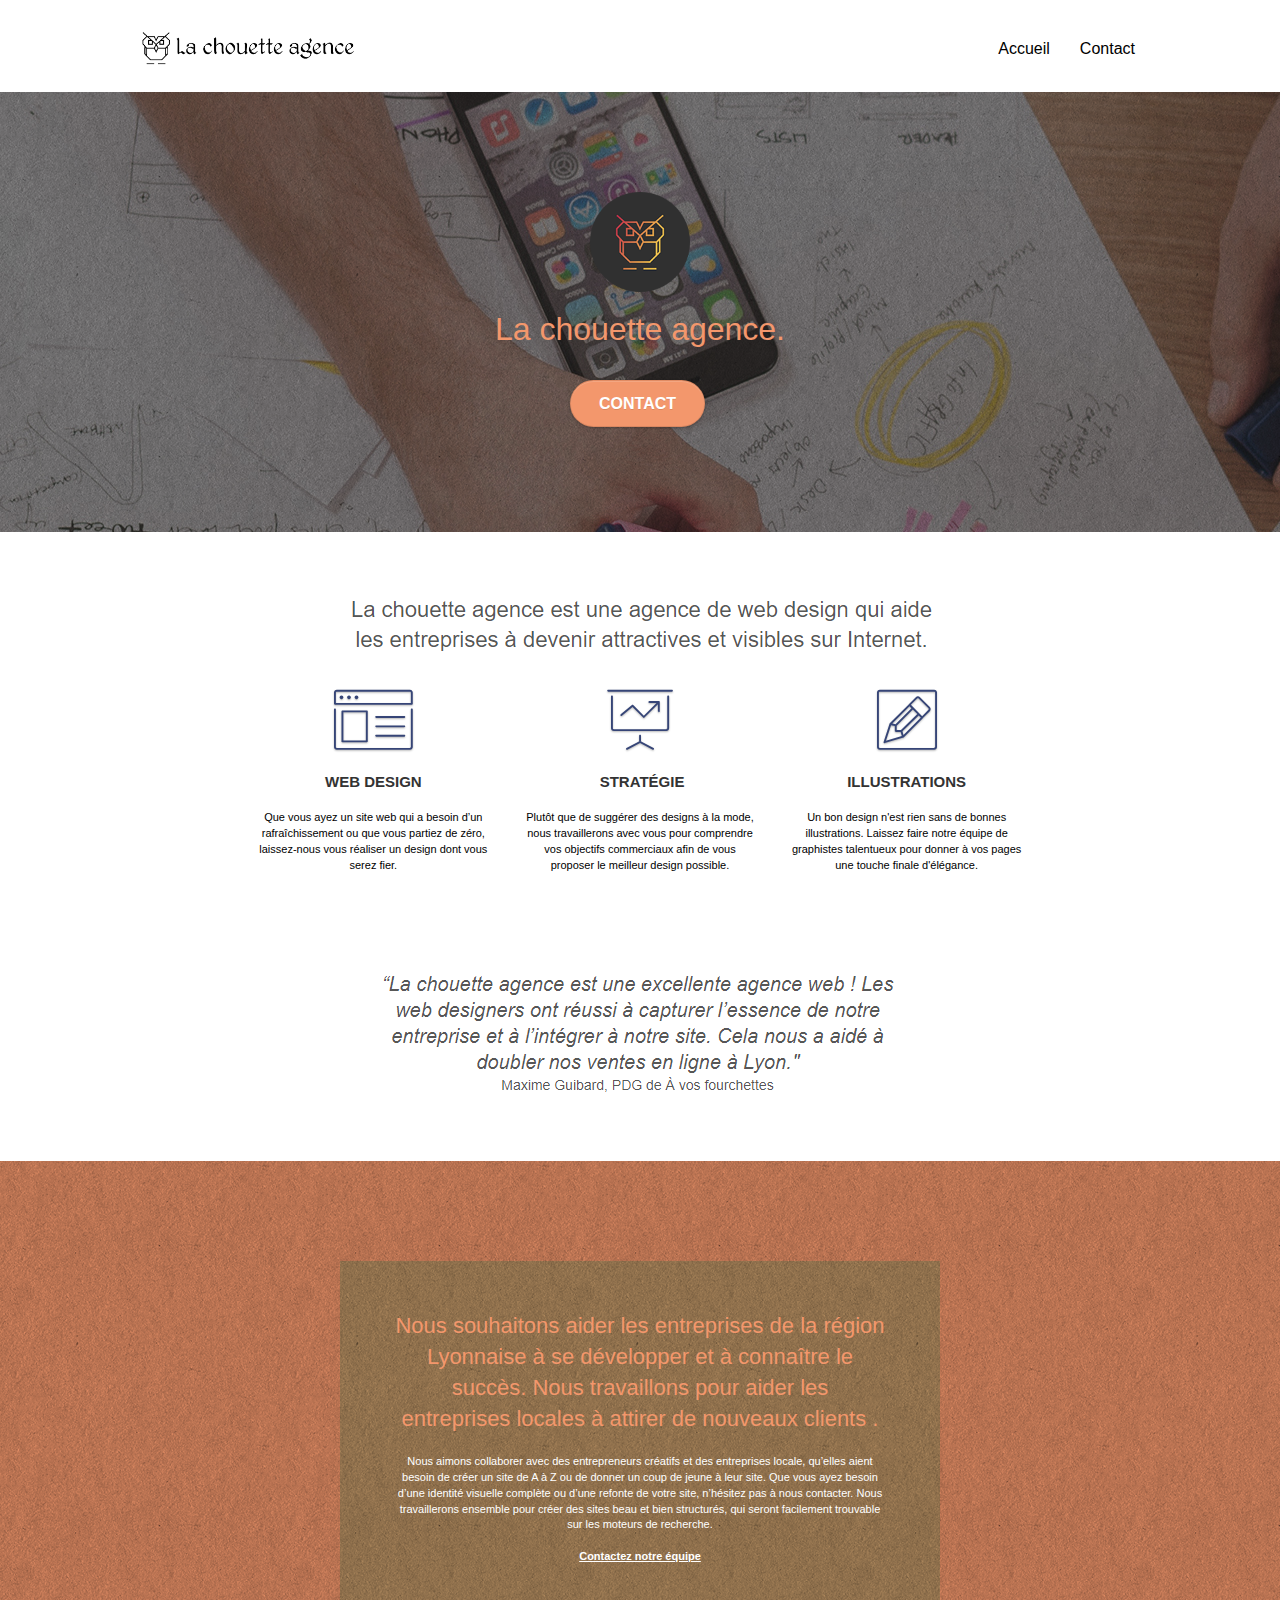
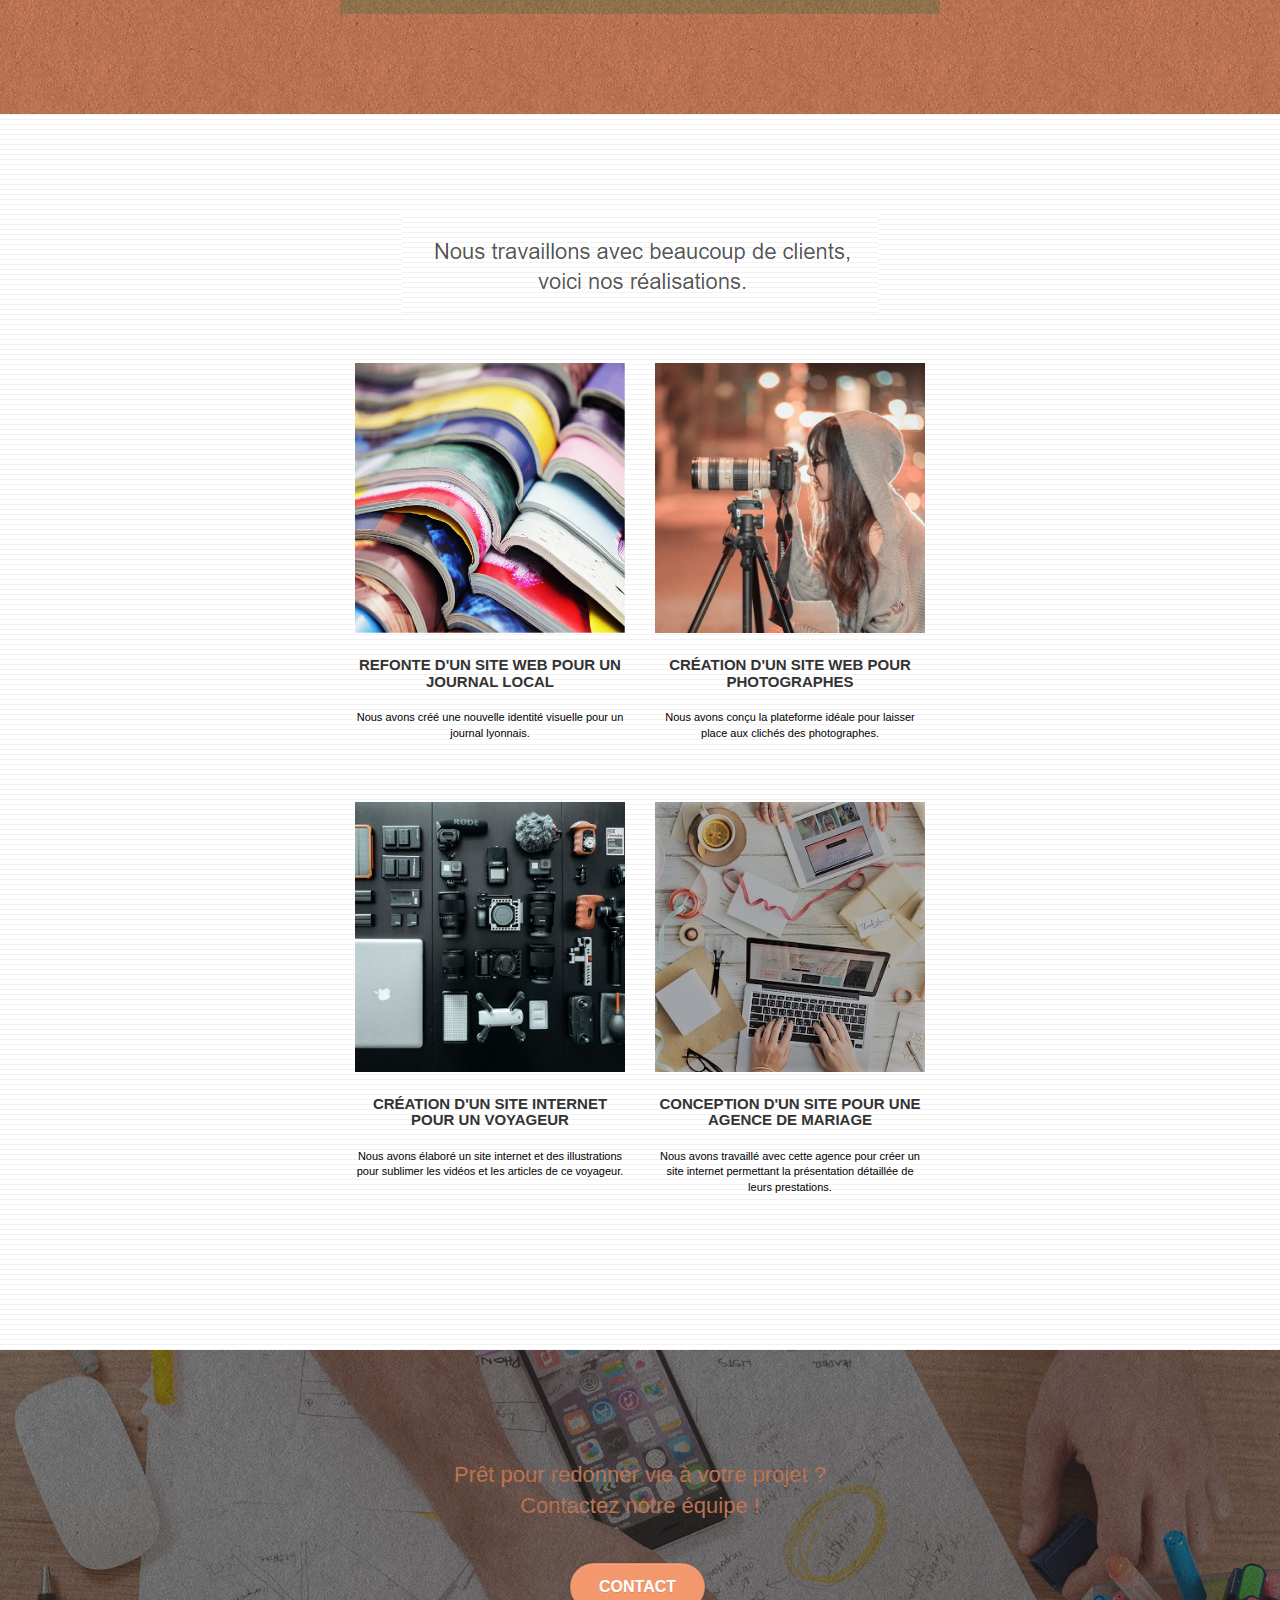
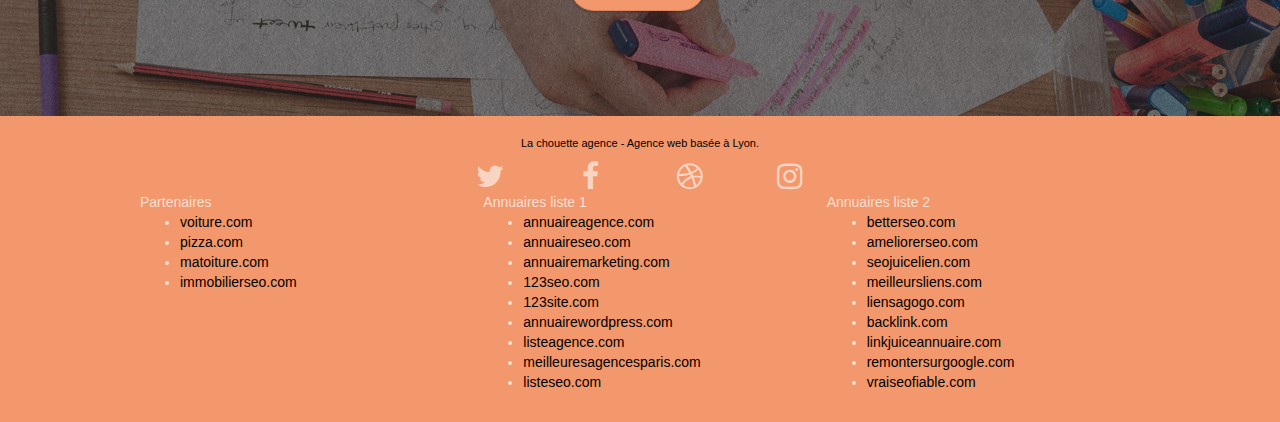
==== commit a13c7dcb: "e" ====
--- a/index.html
+++ b/index.html
@@ -140,7 +140,7 @@
 				<h2 class="mg-md text-center tc-white">
 					Nous souhaitons aider les entreprises de la région Lyonnaise à se développer et à connaître le succès. Nous travaillons pour aider les entreprises locales à attirer de nouveaux clients .<br>
 				</h2>
-				<p class="text-center white">
+				<p class="text-center white ">
 					Nous aimons collaborer avec des entrepreneurs créatifs et des entreprises locale, qu’elles aient besoin de créer un site de A à Z ou de donner un coup de jeune à leur site. Que vous ayez besoin d’une identité visuelle complète ou d’une refonte de votre site, n’hésitez pas à nous contacter. Nous travaillerons ensemble pour créer des sites beau et bien structurés, qui seront facilement trouvable sur les moteurs de recherche. <br><br><a class="ltc-white bold-link" href="page2.html">Contactez notre équipe</a><br>
 				</p>
 			</div>
@@ -221,7 +221,7 @@
 	<div class="container bloc-sm">
 		<div class="row">
 			<div class="col-sm-12">
-				<p class="text-center white">
+				<p class="text-center ">
 					La chouette agence - Agence web basée à Lyon.<br>
 				</p>
 				<div class="row row-no-gutters social">
--- a/style.css
+++ b/style.css
@@ -655,6 +655,9 @@
     font-weight: 400;
     color: black!important;
 }
+.gardasim{
+    color: #000000!important;
+}
 
 .container {
     max-width: 1000px;
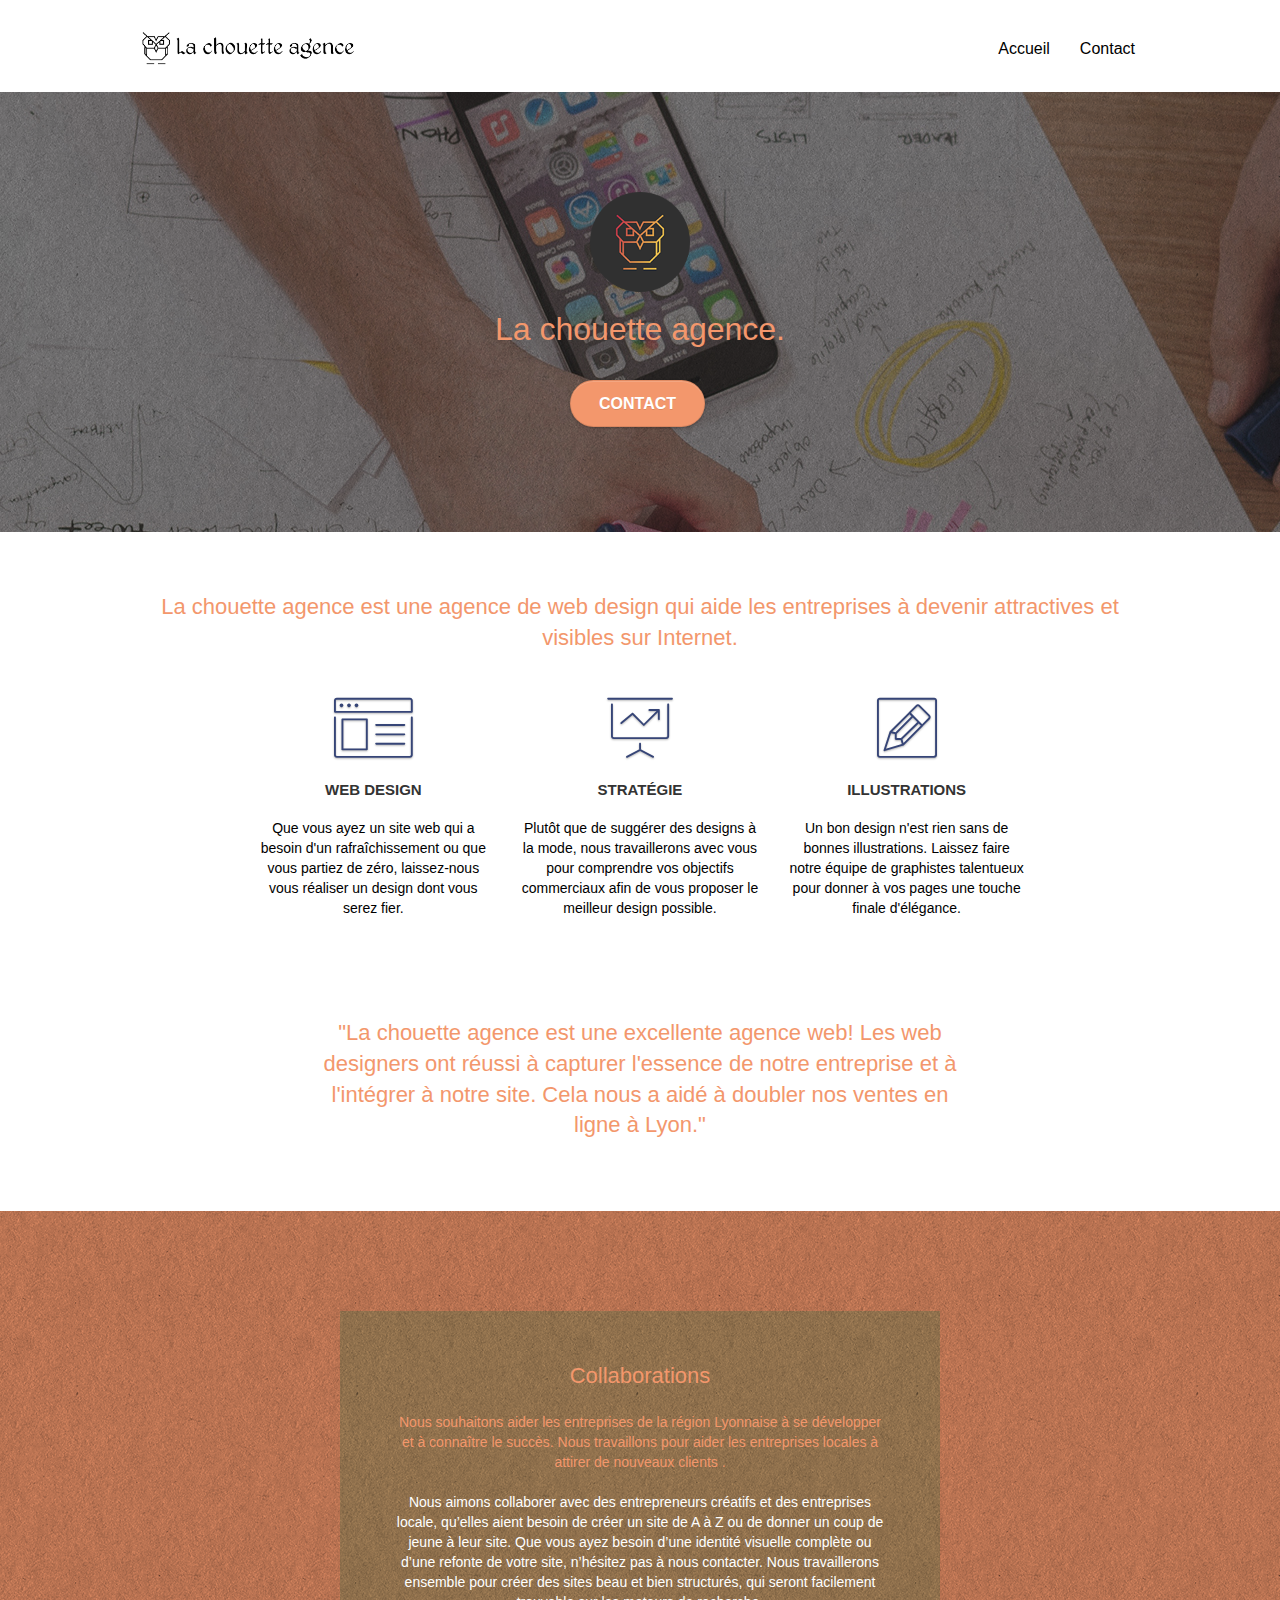
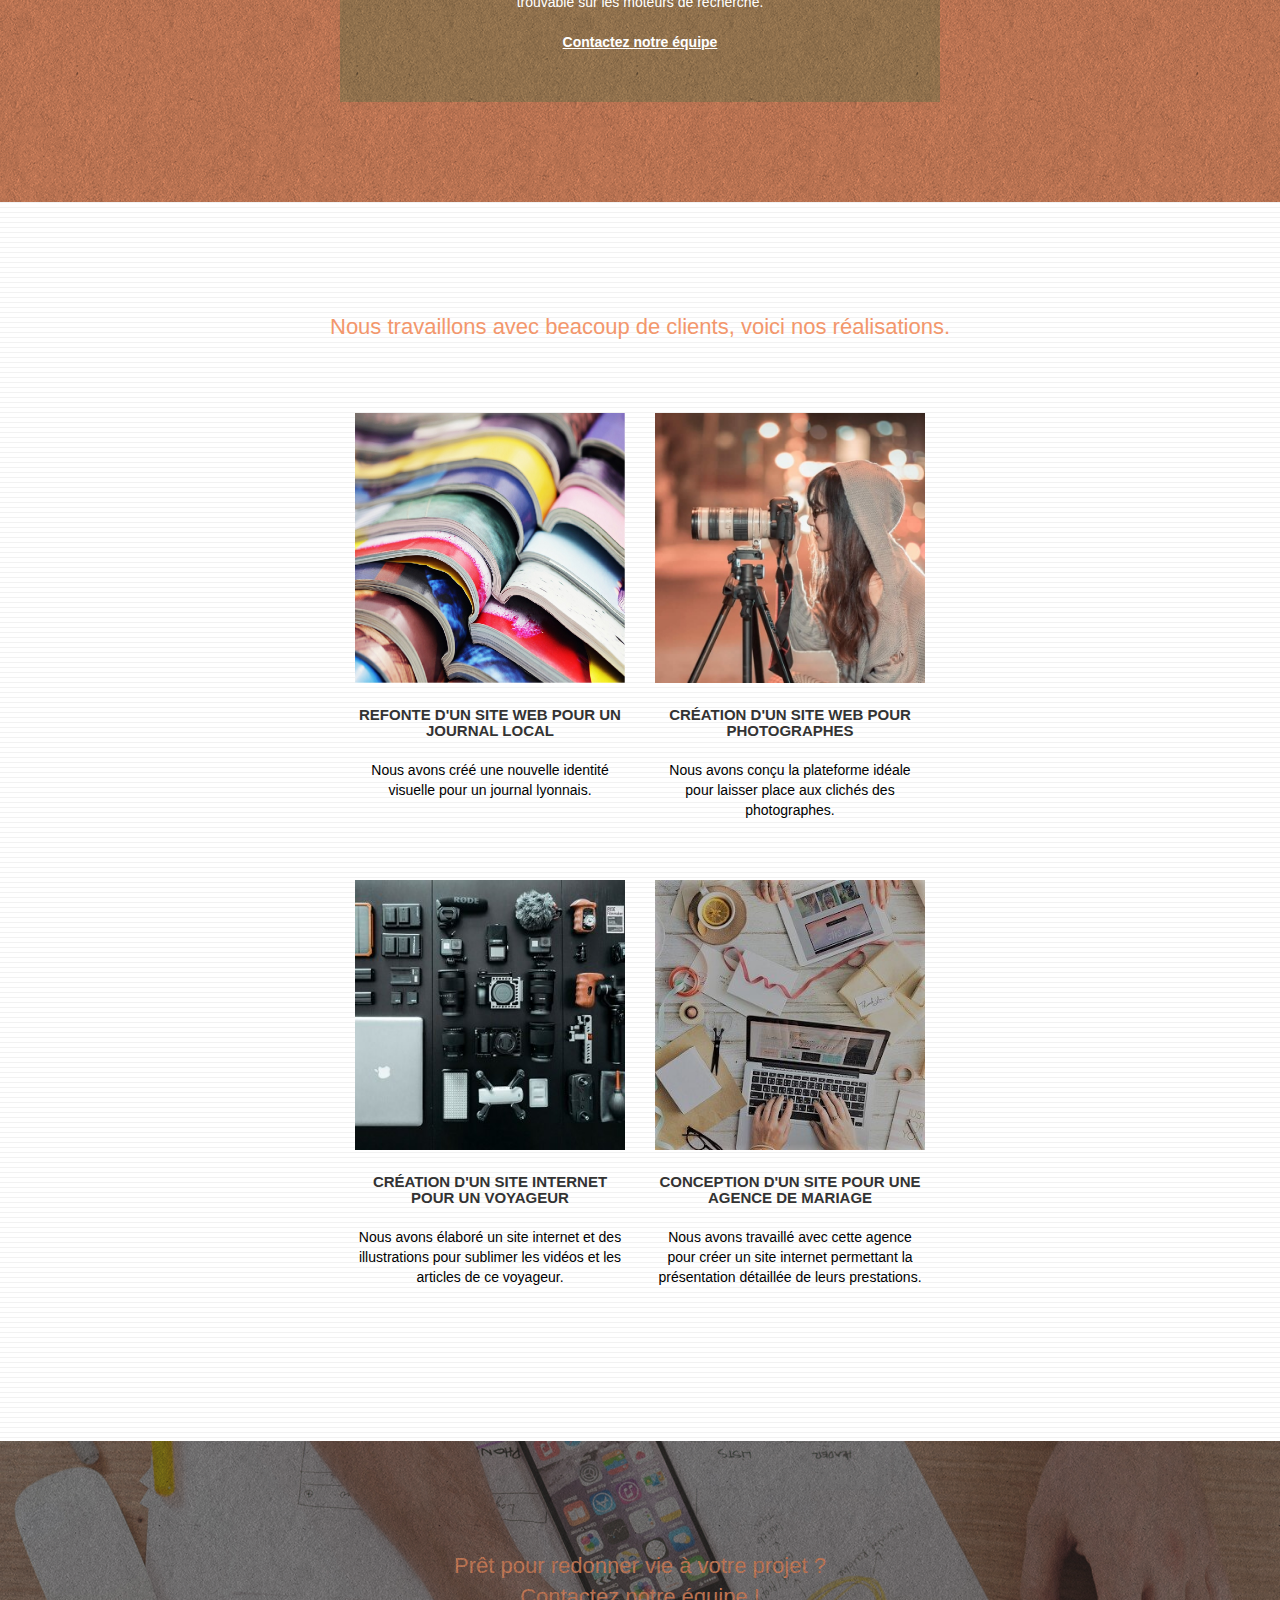
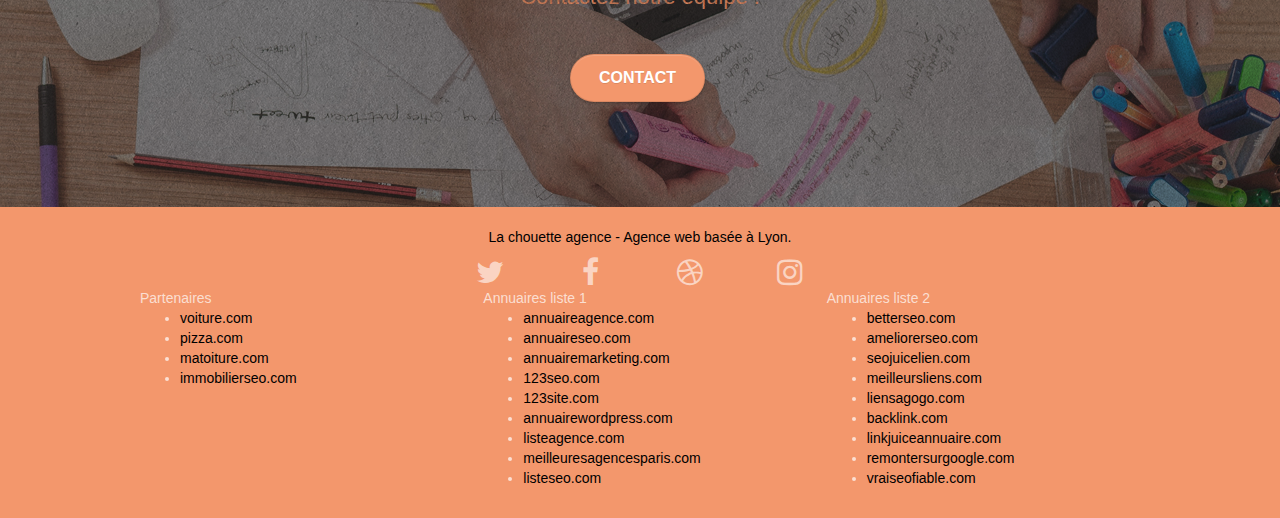
==== commit d61b3d8d: "e" ====
--- a/index.html
+++ b/index.html
@@ -1,9 +1,7 @@
 <!doctype html>
-<html lang="Default">
-<head>
-    <meta charset="utf-8">
+<html lang="fr">
     <meta name="keywords" content="seo, google, site web, site internet, agence design paris, agence design, agence design,agence design,agence design,agence design,agence design,agence design,agence design,agence design">
-    <meta name="description" content="">
+	<meta name="description" content="La chouette agence agence de web design qui aide les entreprises à devenir attractives et visibles sur Internet.">
     <meta name="viewport" content="width=device-width, initial-scale=1.0, viewport-fit=cover">
     <link rel="shortcut icon" type="image/png" href="favicon.jpg">
     
@@ -19,7 +17,7 @@
 	<script src="./js/jquery.touchSwipe.js" defer></script>
 	<script src="./js/gmaps.js"></script>
 
-    <title>.</title>
+    <title>LA Chouette Agence</title>
 
     
 <!-- Analytics -->
@@ -32,7 +30,8 @@
 <div class="page-container">
     
 <!-- bloc-0 -->
-<div class="bloc bgc-white l-bloc " id="bloc-0">
+
+<header class="bloc bgc-white l-bloc " id="bloc-0">
 	<div class="container bloc-sm">
 
 		<nav class="navbar row">
@@ -58,7 +57,8 @@
 			</div>
 		</nav>
 	</div>
-</div>
+</header>
+
 <!-- bloc-0 END -->
 
 <!-- bloc-1-presentation -->
@@ -84,7 +84,10 @@
 	<div class="container bloc-md">
 		<div class="row">
 			<div class="col-sm-12 text-center">
-				<img alt="agence web, agence web paris, web design paris, stratégie web" src="img/title.png" />
+				<!-- <img alt="agence web, agence web paris, web design paris, stratégie web" src="img/title.png" /> -->
+				<h2 class=" mg-md text-center tc-white">La chouette agence est une agence de web design qui aide les entreprises à 
+					devenir attractives et visibles sur Internet.
+				</h2>
 			</div>
 		</div>
 		<div class="row voffset-lg med-width-whitespace">
@@ -96,7 +99,7 @@
 					Web design
 				</h3>
 				<p class="text-center ">
-					Que vous ayez un site web qui a besoin d&rsquo;un rafraîchissement ou que vous partiez de zéro, laissez-nous vous réaliser un design dont vous serez fier.
+					Que vous ayez un site web qui a besoin d'un rafraîchissement ou que vous partiez de zéro, laissez-nous vous réaliser un design dont vous serez fier.
 				</p>
 			</div>
 			<div class="col-sm-4">
@@ -104,7 +107,7 @@
 					<span class="et-icon-presentation sm-shadow icon-dark-slate-blue icons icon-lg"></span>
 				</div>
 				<h3 class="mg-md text-center">
-					&nbsp;Stratégie
+					Stratégie
 				</h3>
 				<p class="text-center ">
 					Plutôt que de suggérer des designs à la mode, nous travaillerons avec vous pour comprendre vos objectifs commerciaux afin de vous proposer le meilleur design possible.<br>
@@ -124,8 +127,10 @@
 		</div>
 		<div class="row voffset-lg voffset">
 			<div class="col-xs-12 col-md-8 col-md-offset-2 text-center">
-				<img alt="agence web, agence web paris, web design paris, stratégie web" src="img/citation.png" />
-
+				<!-- <img alt="agence web, agence web paris, web design paris, stratégie web" src="img/citation.png" /> -->
+				<h2 class=" mg-md text-center tc-white">"La chouette agence est une excellente agence web! Les web designers ont réussi à capturer l'essence de notre entreprise
+				 et à l'intégrer à notre site. Cela nous a aidé à doubler nos ventes en ligne à Lyon."
+				</h2>
 			</div>
 		</div>
 	</div>
@@ -137,9 +142,10 @@
 	<div class="container bloc-lg">
 		<div class="row tight-width-whitespace black-background">
 			<div class="col-sm-12">
-				<h2 class="mg-md text-center tc-white">
+				<h2 class="mg-md text-center tc-white">Collaborations</h2>
+				<p class="mg-md text-center tc-white">
 					Nous souhaitons aider les entreprises de la région Lyonnaise à se développer et à connaître le succès. Nous travaillons pour aider les entreprises locales à attirer de nouveaux clients .<br>
-				</h2>
+				</p>
 				<p class="text-center white ">
 					Nous aimons collaborer avec des entrepreneurs créatifs et des entreprises locale, qu’elles aient besoin de créer un site de A à Z ou de donner un coup de jeune à leur site. Que vous ayez besoin d’une identité visuelle complète ou d’une refonte de votre site, n’hésitez pas à nous contacter. Nous travaillerons ensemble pour créer des sites beau et bien structurés, qui seront facilement trouvable sur les moteurs de recherche. <br><br><a class="ltc-white bold-link" href="page2.html">Contactez notre équipe</a><br>
 				</p>
@@ -154,12 +160,13 @@
 	<div class="container bloc-lg">
 		<div class="row">
 			<div class="col-sm-12 text-center">
-				<img alt="agence web, agence web paris, web design paris, stratégie web" src="img/title2.png" />
+				<!-- <img alt="agence web, agence web paris, web design paris, stratégie web" src="img/title2.png" /> -->
+				<h2 class=" mg-md text-center tc-white">Nous travaillons avec beacoup de clients, voici nos réalisations.</h2>
 			</div>
 		</div>
 		<div class="row tight-width-whitespace portfolio-row">
 			<div class="col-sm-6">
-				<a href="#" data-lightbox="img/1.jpg" data-gallery-id="gallery-1" data-caption="Refonte d'un site web pour un journal local" data-frame="snapshot-lb"><img src="img/1.jpg" alt="paris web design logo agence web meilleure agence et refonte site web journal" class="img-responsive portfolio-thumb" /></a>
+				<a href="#" data-lightbox="img/1.jpg" data-gallery-id="gallery-1" data-caption="Refonte d'un site web pour un journal local" data-frame="snapshot-lb"><img src="img/1.jpg" alt=" refonte site web journal" class="img-responsive portfolio-thumb" /></a>
 				<h3 class="mg-md text-center">
 					Refonte d'un site web pour un journal local
 				</h3>
@@ -168,7 +175,7 @@
 				</p>
 			</div>
 			<div class="col-sm-6">
-				<a href="#" data-lightbox="img/2.jpg" data-gallery-id="gallery-1" data-caption="Création d'un site web pour photographes" data-frame="snapshot-lb"><img src="img/2.jpg" class="img-responsive portfolio-thumb" alt="paris web design logo agence web meilleure agence, Création d'un site web pour photographes" /></a>
+				<a href="#" data-lightbox="img/2.jpg" data-gallery-id="gallery-1" data-caption="Création d'un site web pour photographes" data-frame="snapshot-lb"><img src="img/2.jpg" class="img-responsive portfolio-thumb" alt=" Création d'un site web pour photographes" /></a>
 				<h3 class="mg-md text-center">
 					Création d'un site web pour photographes
 				</h3>
@@ -179,7 +186,7 @@
 		</div>
 		<div class="row tight-width-whitespace portfolio-row">
 			<div class="col-sm-6">
-				<a href="#" data-lightbox="img/3.bmp" data-gallery-id="gallery-1" data-caption="Création d'un site internet pour un voyageur" data-frame="snapshot-lb"><img src="img/3.bmp" class="img-responsive portfolio-thumb" alt="paris web design logo agence web meilleure agence, Création d'un site web pour voyageur"/></a>
+				<a href="#" data-lightbox="img/3.jpg" data-gallery-id="gallery-1" data-caption="Création d'un site internet pour un voyageur" data-frame="snapshot-lb"><img src="img/3.jpg" class="img-responsive portfolio-thumb width100" alt=" Création d'un site web pour voyageur"/></a>
 				<h3 class="mg-md text-center">
 					Création d'un site internet pour un voyageur
 				</h3>
@@ -188,7 +195,7 @@
 				</p>
 			</div>
 			<div class="col-sm-6">
-				<a href="#" data-lightbox="img/4.bmp" data-gallery-id="gallery-1" data-caption="Conception d'un site pour une agence de mariage" data-frame="snapshot-lb"><img src="img/4.bmp" class="img-responsive portfolio-thumb" alt="paris web design logo agence web meilleure agence, Création d'un site web pour agence de mariage" /></a>
+				<a href="#" data-lightbox="img/4.jpg" data-gallery-id="gallery-1" data-caption="Conception d'un site pour une agence de mariage" data-frame="snapshot-lb"><img src="img/4.jpg" class="img-responsive portfolio-thumb width100" alt=" Création d'un site web pour agence de mariage" /></a>
 				<h3 class="mg-md text-center">
 					Conception d'un site pour une agence de mariage
 				</h3>
--- a/style.css
+++ b/style.css
@@ -5,6 +5,12 @@
     overflow-x: hidden;
     -webkit-font-smoothing: antialiased;
     -moz-osx-font-smoothing: grayscale;
+}
+.width100{
+    width: 100%;
+}
+.gardasim{
+    color: #000000!important;
 }
 a{
     color: #000000!important;
@@ -655,9 +661,7 @@
     font-weight: 400;
     color: black!important;
 }
-.gardasim{
-    color: #000000!important;
-}
+
 
 .container {
     max-width: 1000px;
@@ -682,7 +686,8 @@
 }
 
 p {
-    font-size: 11px;
+    /* font-size: 11px; */
+    font-size: 1em;
 }
 
 .tight-width-whitespace {
@@ -827,7 +832,8 @@
 }
 
 .bg-presentation {
-    background-image: url("img/image-de-presentation.bmp");
+    /* background-image: url("img/image-de-presentation.bmp"); */
+    background-image: url("img/image-de-presentation.jpg");
 }
 
 @media (max-width: 1024px) {
